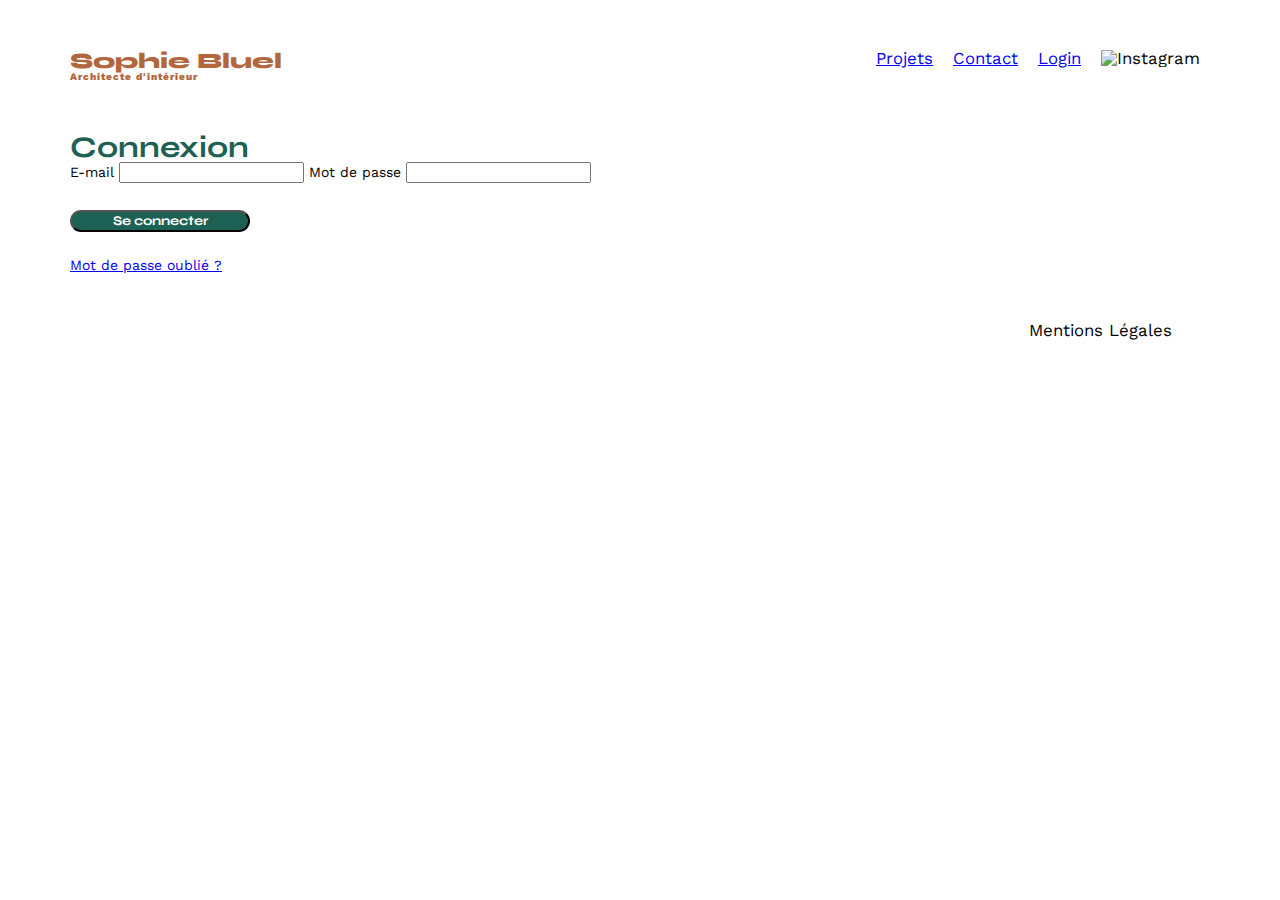
==== FrontEnd/login.html @ 3a3cd701 "Refactored project structure: separated index.html and login.html, updated scripts" ====
<!DOCTYPE html>
<html lang="fr">
<head>
	<meta charset="UTF-8">
	<title>Sophie Bluel - Architecte d'intérieur</title>
	<meta name="viewport" content="width=device-width, initial-scale=1.0">
	<link rel="preconnect" href="https://fonts.googleapis.com">
	<link rel="preconnect" href="https://fonts.gstatic.com" crossorigin>
	<link href="https://fonts.googleapis.com/css2?family=Syne:wght@700;800&family=Work+Sans&display=swap" rel="stylesheet">
    <link rel="stylesheet" href="https://cdnjs.cloudflare.com/ajax/libs/font-awesome/6.2.1/css/all.min.css" integrity="sha512-MV7K8+y+gLIBoVD59lQIYicR65iaqukzvf/nwasF0nqhPay5w/9lJmVM2hMDcnK1OnMGCdVK+iQrJ7lzPJQd1w==" crossorigin="anonymous" referrerpolicy="no-referrer">
	<meta name="description" content="">
	<link rel="stylesheet" href="./assets/style.css">
    <script src="./scripts/script.js" defer></script> <!-- Assure-toi que ce chemin est correct -->
</head>
<body>
<header>
	<h1>Sophie Bluel <span>Architecte d'intérieur</span></h1>
	<nav>
		<ul>
			<li class="nav-item"><a href="index.html">Projets</a></li>
			<li class="nav-item"><a href="index.html#contact">Contact</a></li>
			<li class="nav-item active"><a class="log-in-out" href="login.html">Login</a></li>
			<li class="nav-item"><img src="./assets/icons/instagram.png" alt="Instagram"></li>
		</ul>
	</nav>
</header>
<main>
	<section id="login-section" class="login-container">
		<h2>Connexion</h2>
		<form action="#" method="post" id="login">
			<label for="email">E-mail</label>
			<input type="email" name="email" id="email" required>
            
            <label for="password">Mot de passe</label>
			<input type="password" name="password" id="password" required>
            
            <div class="alertError" id="error-login"></div>
            
			<input type="submit" value="Se connecter">
		</form>
        
        <p><a href="#" id="forgot-password">Mot de passe oublié ?</a></p>
	</section>
</main>

<footer>
	<nav>
		<ul>
			<li>Mentions Légales</li>
		</ul>
	</nav>
</footer>
</body>
</html>
---- FrontEnd/assets/style.css ----
/* http://meyerweb.com/eric/tools/css/reset/
   v2.0 | 20110126
   License: none (public domain)
*/

html, body, div, span, applet, object, iframe,
h1, h2, h3, h4, h5, h6, p, blockquote, pre,
a, abbr, acronym, address, big, cite, code,
del, dfn, em, img, ins, kbd, q, s, samp,
small, strike, strong, sub, sup, tt, var,
b, u, i, center,
dl, dt, dd, ol, ul, li,
fieldset, form, label, legend,
table, caption, tbody, tfoot, thead, tr, th, td,
article, aside, canvas, details, embed,
figure, figcaption, footer, header, hgroup,
menu, nav, output, ruby, section, summary,
time, mark, audio, video {
	margin: 0;
	padding: 0;
	border: 0;
	font-size: 100%;
	font: inherit;
	vertical-align: baseline;
}
/* HTML5 display-role reset for older browsers */
article, aside, details, figcaption, figure,
footer, header, hgroup, menu, nav, section {
	display: block;
}
body {
	line-height: 1;
}
ol, ul {
	list-style: none;
}
blockquote, q {
	quotes: none;
}
blockquote:before, blockquote:after,
q:before, q:after {
	content: '';
	content: none;
}
table {
	border-collapse: collapse;
	border-spacing: 0;
}
/** end reset css**/
body {
	max-width: 1140px;
	margin:auto;
	font-family: 'Work Sans' ;
	font-size: 14px;
}
header {
	display: flex;
	justify-content: space-between;
	margin: 50px 0
}
section {
	margin: 50px 0
}

h1{
	display: flex;
	flex-direction: column;
	font-family: 'Syne';
	font-size: 22px;
	font-weight: 800;
	color: #B1663C
}

h1 > span {
	font-family: 'Work Sans';
	font-size:10px;
	letter-spacing: 0.1em;
;
}

h2{
	font-family: 'Syne';
	font-weight: 700;
	font-size: 30px;
	color: #1D6154
}
nav ul {
	display: flex;
	align-items: center;
	list-style-type: none;

}
nav li {
	padding: 0 10px;
	font-size: 1.2em;
}

li:hover {
	color: #B1663C;
}
#introduction {
	display: flex;
	align-items: center;
}
#introduction figure {
	flex: 1
}
#introduction img {
	display: block;
	margin: auto;
	width: 80%;
}

#introduction article {
	flex: 1
}
#introduction h2 {
	margin-bottom: 1em;
}

#introduction p {
	margin-bottom: 0.5em;
}
#portfolio h2 {
	text-align: center;
	margin-bottom: 1em;
}
.gallery {
	width: 100%;
	display: grid;
	grid-template-columns: 1fr 1fr 1fr;
	grid-column-gap: 20px;
	grid-row-gap: 20px;
}

.gallery img {
	width: 100%;

}
#contact {
	width: 50%;
margin: auto;
}
#contact > * {
	text-align: center;

}
#contact h2{
	margin-bottom: 20px;
}
#contact form {
	text-align: left;
	margin-top:30px;
	display: flex;
	flex-direction: column;
}

#contact input {
	height: 50px;
	font-size: 1.2em;
	border: none;
	box-shadow: 0px 4px 14px rgba(0, 0, 0, 0.09);
}
#contact label {
	margin: 2em 0 1em 0;
}
#contact textarea {
	border: none;
	box-shadow: 0px 4px 14px rgba(0, 0, 0, 0.09);
}

input[type="submit"]{
	font-family: 'Syne';
	font-weight: 700;
	color: white;
	background-color: #1D6154;
	margin : 2em auto ;
	width: 180px;
	text-align: center;
	border-radius: 60px ;
}

footer nav ul {
	display: flex;
	justify-content: flex-end;
	margin: 2em
}

.error {
    border: 2px solid red !important;
    background-color: #ffe5e5;
}
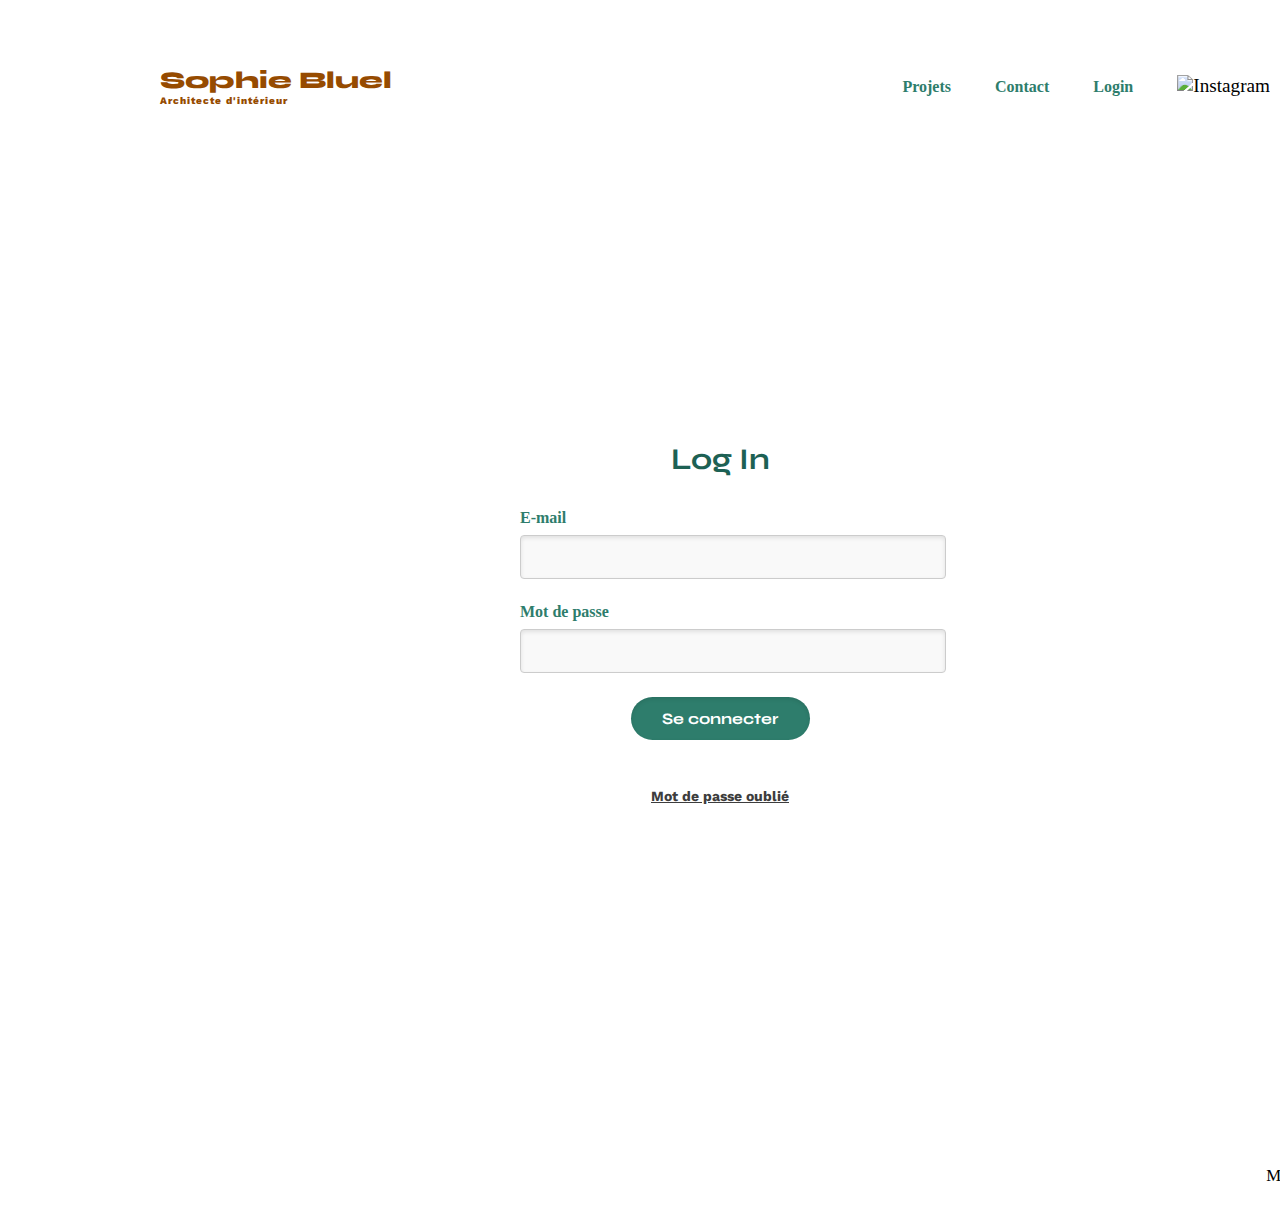
==== commit d8e179a3: "Layout on the login page" ====
--- a/FrontEnd/login.html
+++ b/FrontEnd/login.html
@@ -10,9 +10,9 @@
     <link rel="stylesheet" href="https://cdnjs.cloudflare.com/ajax/libs/font-awesome/6.2.1/css/all.min.css" integrity="sha512-MV7K8+y+gLIBoVD59lQIYicR65iaqukzvf/nwasF0nqhPay5w/9lJmVM2hMDcnK1OnMGCdVK+iQrJ7lzPJQd1w==" crossorigin="anonymous" referrerpolicy="no-referrer">
 	<meta name="description" content="">
 	<link rel="stylesheet" href="./assets/style.css">
-    <script src="./scripts/script.js" defer></script> <!-- Assure-toi que ce chemin est correct -->
+    <script src="./scripts/script.js" defer></script>
 </head>
-<body>
+<body class="login-page">
 <header>
 	<h1>Sophie Bluel <span>Architecte d'intérieur</span></h1>
 	<nav>
@@ -20,13 +20,13 @@
 			<li class="nav-item"><a href="index.html">Projets</a></li>
 			<li class="nav-item"><a href="index.html#contact">Contact</a></li>
 			<li class="nav-item active"><a class="log-in-out" href="login.html">Login</a></li>
-			<li class="nav-item"><img src="./assets/icons/instagram.png" alt="Instagram"></li>
+			<li class="nav-item-login"><img src="./assets/icons/instagram.png" alt="Instagram"></li>
 		</ul>
 	</nav>
 </header>
 <main>
 	<section id="login-section" class="login-container">
-		<h2>Connexion</h2>
+		<h2>Log In</h2>
 		<form action="#" method="post" id="login">
 			<label for="email">E-mail</label>
 			<input type="email" name="email" id="email" required>
@@ -39,7 +39,7 @@
 			<input type="submit" value="Se connecter">
 		</form>
         
-        <p><a href="#" id="forgot-password">Mot de passe oublié ?</a></p>
+        <p><a href="#" id="forgot-password">Mot de passe oublié</a></p>
 	</section>
 </main>
 
--- a/FrontEnd/assets/style.css
+++ b/FrontEnd/assets/style.css
@@ -28,7 +28,7 @@
 footer, header, hgroup, menu, nav, section {
 	display: block;
 }
-body {
+body.index-page{
 	line-height: 1;
 }
 ol, ul {
@@ -47,7 +47,7 @@
 	border-spacing: 0;
 }
 /** end reset css**/
-body {
+body.index-page{
 	max-width: 1140px;
 	margin:auto;
 	font-family: 'Work Sans' ;
@@ -125,6 +125,40 @@
 	text-align: center;
 	margin-bottom: 1em;
 }
+
+.filters {
+    display: flex;
+    gap: 1rem; /* Espace entre les boutons */
+    justify-content: center; /* Centrer les boutons */
+    margin: 40px;
+}
+
+.filter-btn {
+    padding: 0.5rem 1rem; /* Taille interne */
+    font-size: 1rem; /* Taille de la police */
+    border: 2px solid #2e7d6c; /* Couleur de la bordure */
+    border-radius: 50px; /* Coins arrondis */
+    background-color: transparent; /* Fond transparent */
+    color: #2e7d6c; /* Couleur du texte */
+    cursor: pointer;
+    transition: all 0.3s ease; /* Animation fluide sur hover */
+}
+
+.filter-btn.active {
+    background-color: #2e7d6c; /* Fond pour l'option active */
+    color: white; /* Texte en blanc */
+}
+
+.filter-btn:hover {
+    background-color: #d6f5ed; /* Couleur du fond au survol */
+    color: #2e7d6c;
+}
+
+.filters .filter-btn {
+    font-family: 'Syne', sans-serif; /* Utiliser la police Syne */
+    font-weight: 700; /* Optionnel : ajuster l'épaisseur */
+}
+
 .gallery {
 	width: 100%;
 	display: grid;
@@ -191,3 +225,138 @@
     background-color: #ffe5e5;
 }
 
+/* Login page */
+
+body.login-page {
+    width: 1440px; /* Largeur spécifique */
+    margin: 0 auto; /* Centrer le contenu */
+    background-color: #fff; /* Optionnel : couleur de fond */
+}
+
+.nav-item-login img {
+    width: 22px;
+    height: 22px;
+}
+
+.login-container {
+    display: flex;
+    flex-direction: column;
+    align-items: center; /* Centrer horizontalement */
+    justify-content: center; /* Centrer verticalement */
+    height: 100vh; /* Prend toute la hauteur de la page */
+}
+
+form#login {
+    width: 100%;
+    max-width: 400px; /* Largeur maximale du formulaire */
+    background-color: white; /* Fond blanc */
+    padding: 2rem; /* Espacement interne */
+}
+
+form#login label {
+    display: block;
+    font-size: 1rem; /* Taille du texte */
+    font-weight: bold;
+    margin-bottom: 0.5rem;
+    color: #2e7d6c; /* Couleur du label */
+}
+
+form#login input {
+    width: 100%;
+    padding: 0.75rem; /* Taille interne */
+    margin-bottom: 1.5rem; /* Espacement entre les champs */
+    border: 1px solid #ccc; /* Bordure légère */
+    border-radius: 4px; /* Coins arrondis */
+    background-color: #f9f9f9; /* Fond léger */
+    font-size: 1rem; /* Taille de la police */
+    box-shadow: inset 0 2px 4px rgba(0, 0, 0, 0.1); /* Ombre interne */
+}
+
+form#login input:focus {
+    border-color: #2e7d6c; /* Bordure verte lors du focus */
+    outline: none; /* Retire le contour par défaut */
+    background-color: #fff; /* Fond blanc au focus */
+}
+
+form#login input[type="submit"] {
+    display: block; /* Transforme le bouton en bloc pour le centrer */
+    margin: 0 auto; /* Centre le bouton horizontalement */
+	width: 179px;
+    background-color: #2e7d6c; /* Couleur de fond */
+    color: white; /* Couleur du texte */
+    font-size: 1rem; /* Taille du texte */
+    font-weight: bold;
+    border: none; /* Pas de bordure */
+    border-radius: 60px; /* Coins arrondis */
+    cursor: pointer;
+    transition: background-color 0.3s ease; /* Animation fluide */
+}
+
+form#login input[type="submit"]:hover {
+    background-color: #246e5a; /* Couleur au survol */
+}
+
+
+form#login input[type="submit"]:hover {
+    background-color: #246e5a; /* Couleur plus foncée au survol */
+}
+
+form#login .alertError {
+    font-size: 0.875rem;
+    color: red;
+    margin-bottom: 1rem;
+    display: none; /* Masqué par défaut */
+}
+
+#forgot-password {
+    text-align: center; /* Centre le texte */
+    display: block; /* Prend toute la largeur */
+    margin-top: 1rem;
+    font-size: 0.875rem;
+    color: #3D3D3D; /* Couleur noire */
+    text-decoration: underline; /* Pas de soulignement */
+	font-family: 'Work Sans', sans-serif; /* Utilise Work Sans */
+	font-weight: bold;
+}
+
+#forgot-password:hover {
+    text-decoration: underline; /* Ajoute un soulignement au survol */
+}
+
+header {
+    display: flex;
+    justify-content: space-between;
+    align-items: center;
+    padding: 1rem 10rem;
+}
+
+header h1 {
+    font-size: 1.5rem;
+    font-family: 'Syne', sans-serif;
+    color: #964b00; /* Couleur marron */
+}
+
+header nav ul {
+    display: flex;
+    gap: 1.5rem; /* Espacement entre les éléments */
+    list-style: none;
+}
+
+header nav ul li a {
+    text-decoration: none;
+    font-weight: bold;
+    color: #2e7d6c;
+    font-size: 1rem;
+}
+
+header nav ul li a:hover {
+    text-decoration: underline;
+}
+
+footer {
+    text-align: center;
+    margin-top: 2rem;
+    padding: 1rem;
+    font-size: 0.875rem;
+    background-color: #ffffff; /* Couleur de fond */
+}
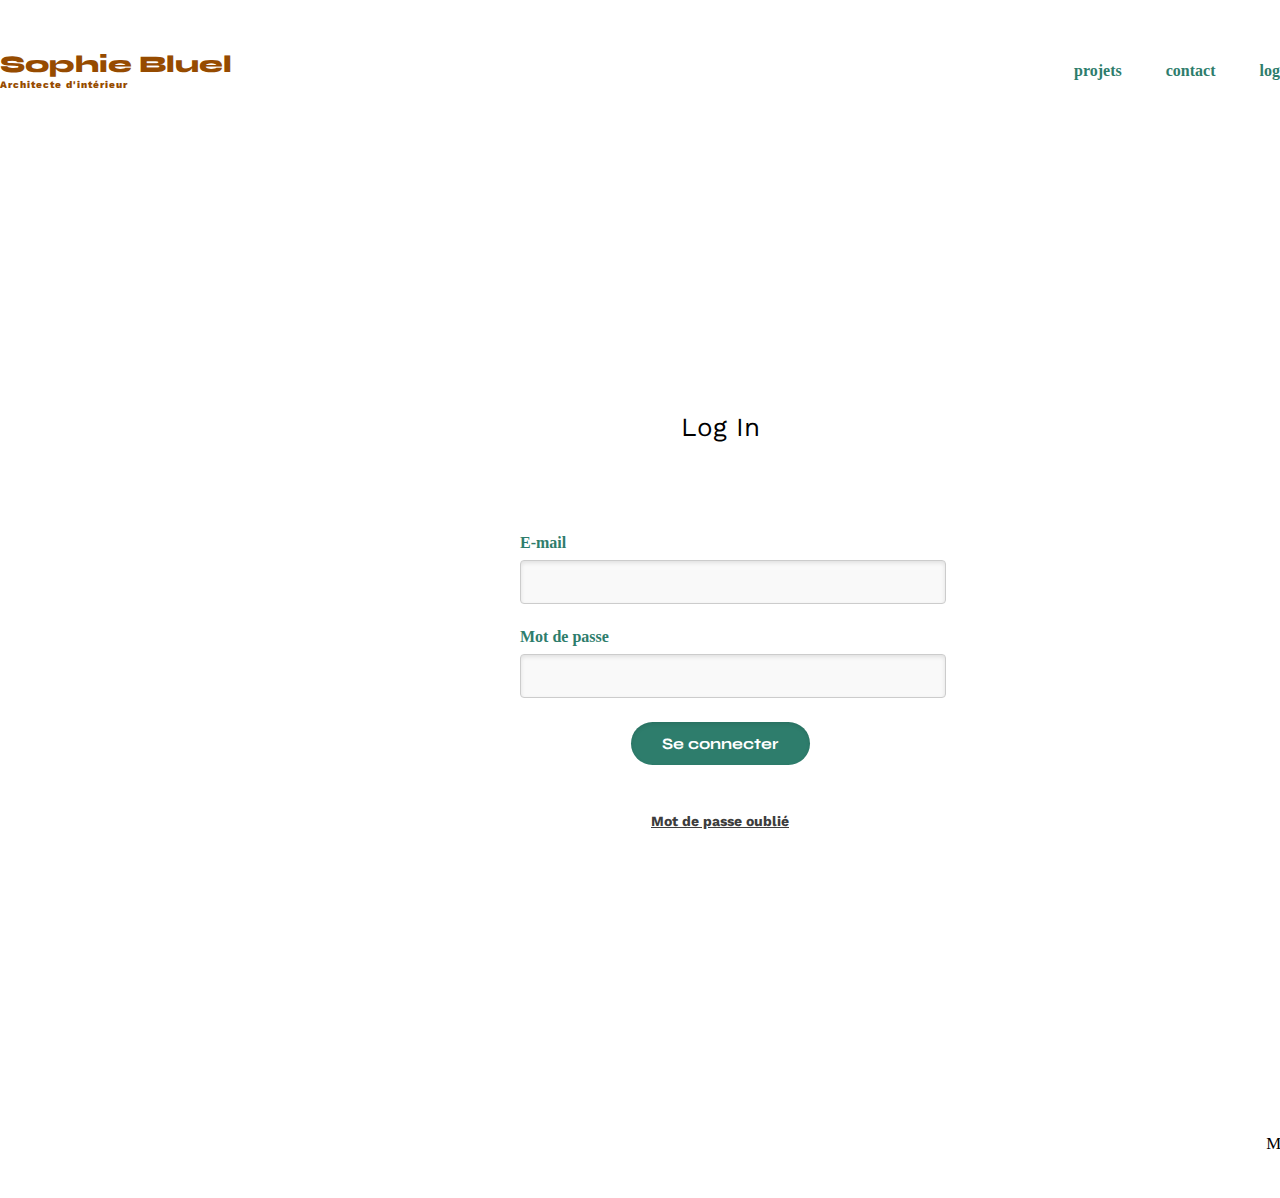
==== commit 35a6f9d1: "fix display modalGallery" ====
--- a/FrontEnd/login.html
+++ b/FrontEnd/login.html
@@ -1,54 +1,67 @@
 <!DOCTYPE html>
 <html lang="fr">
-<head>
-	<meta charset="UTF-8">
-	<title>Sophie Bluel - Architecte d'intérieur</title>
-	<meta name="viewport" content="width=device-width, initial-scale=1.0">
-	<link rel="preconnect" href="https://fonts.googleapis.com">
-	<link rel="preconnect" href="https://fonts.gstatic.com" crossorigin>
-	<link href="https://fonts.googleapis.com/css2?family=Syne:wght@700;800&family=Work+Sans&display=swap" rel="stylesheet">
-    <link rel="stylesheet" href="https://cdnjs.cloudflare.com/ajax/libs/font-awesome/6.2.1/css/all.min.css" integrity="sha512-MV7K8+y+gLIBoVD59lQIYicR65iaqukzvf/nwasF0nqhPay5w/9lJmVM2hMDcnK1OnMGCdVK+iQrJ7lzPJQd1w==" crossorigin="anonymous" referrerpolicy="no-referrer">
-	<meta name="description" content="">
-	<link rel="stylesheet" href="./assets/style.css">
-    <script src="./scripts/script.js" defer></script>
-</head>
-<body class="login-page">
-<header>
-	<h1>Sophie Bluel <span>Architecte d'intérieur</span></h1>
-	<nav>
-		<ul>
-			<li class="nav-item"><a href="index.html">Projets</a></li>
-			<li class="nav-item"><a href="index.html#contact">Contact</a></li>
-			<li class="nav-item active"><a class="log-in-out" href="login.html">Login</a></li>
-			<li class="nav-item-login"><img src="./assets/icons/instagram.png" alt="Instagram"></li>
-		</ul>
-	</nav>
-</header>
-<main>
-	<section id="login-section" class="login-container">
-		<h2>Log In</h2>
-		<form action="#" method="post" id="login">
-			<label for="email">E-mail</label>
-			<input type="email" name="email" id="email" required>
-            
-            <label for="password">Mot de passe</label>
-			<input type="password" name="password" id="password" required>
-            
-            <div class="alertError" id="error-login"></div>
-            
-			<input type="submit" value="Se connecter">
-		</form>
-        
+  <head>
+    <meta charset="UTF-8" />
+    <title>Sophie Bluel - Architecte d'intérieur</title>
+    <meta name="viewport" content="width=device-width, initial-scale=1.0" />
+    <link rel="preconnect" href="https://fonts.googleapis.com" />
+    <link rel="preconnect" href="https://fonts.gstatic.com" crossorigin />
+    <link
+      href="https://fonts.googleapis.com/css2?family=Syne:wght@700;800&family=Work+Sans&display=swap"
+      rel="stylesheet"
+    />
+    <link
+      rel="stylesheet"
+      href="https://cdnjs.cloudflare.com/ajax/libs/font-awesome/6.2.1/css/all.min.css"
+      integrity="sha512-MV7K8+y+gLIBoVD59lQIYicR65iaqukzvf/nwasF0nqhPay5w/9lJmVM2hMDcnK1OnMGCdVK+iQrJ7lzPJQd1w=="
+      crossorigin="anonymous"
+      referrerpolicy="no-referrer"
+    />
+    <meta name="description" content="" />
+    <link rel="stylesheet" href="./assets/style.css" />
+    <script src="./scripts/login.js" defer></script>
+  </head>
+  <body class="login-page">
+    <header>
+      <h1>Sophie Bluel <span>Architecte d'intérieur</span></h1>
+      <nav>
+        <ul>
+          <li class="nav-item"><a href="index.html">projets</a></li>
+          <li class="nav-item"><a href="index.html#contact">contact</a></li>
+          <li class="nav-item active">
+            <a class="log-in-out" href="login.html">login</a>
+          </li>
+          <li class="nav-item-login">
+            <img src="./assets/icons/instagram.png" alt="Instagram" />
+          </li>
+        </ul>
+      </nav>
+    </header>
+    <main>
+      <section id="login-section" class="login-container">
+        <h2>Log In</h2>
+        <form action="#" method="post" id="login">
+          <label for="email">E-mail</label>
+          <input type="email" name="email" id="email" required />
+
+          <label for="password">Mot de passe</label>
+          <input type="password" name="password" id="password" required />
+
+          <div class="alertError" id="error-login"></div>
+
+          <input type="submit" value="Se connecter" />
+        </form>
+
         <p><a href="#" id="forgot-password">Mot de passe oublié</a></p>
-	</section>
-</main>
+      </section>
+    </main>
 
-<footer>
-	<nav>
-		<ul>
-			<li>Mentions Légales</li>
-		</ul>
-	</nav>
-</footer>
-</body>
+    <footer>
+      <nav>
+        <ul>
+          <li>Mentions Légales</li>
+        </ul>
+      </nav>
+    </footer>
+  </body>
 </html>
--- a/FrontEnd/assets/style.css
+++ b/FrontEnd/assets/style.css
@@ -3,360 +3,696 @@
    License: none (public domain)
 */
 
-html, body, div, span, applet, object, iframe,
-h1, h2, h3, h4, h5, h6, p, blockquote, pre,
-a, abbr, acronym, address, big, cite, code,
-del, dfn, em, img, ins, kbd, q, s, samp,
-small, strike, strong, sub, sup, tt, var,
-b, u, i, center,
-dl, dt, dd, ol, ul, li,
-fieldset, form, label, legend,
-table, caption, tbody, tfoot, thead, tr, th, td,
-article, aside, canvas, details, embed,
-figure, figcaption, footer, header, hgroup,
-menu, nav, output, ruby, section, summary,
-time, mark, audio, video {
-	margin: 0;
-	padding: 0;
-	border: 0;
-	font-size: 100%;
-	font: inherit;
-	vertical-align: baseline;
+html,
+body,
+div,
+span,
+applet,
+object,
+iframe,
+h1,
+h2,
+h3,
+h4,
+h5,
+h6,
+p,
+blockquote,
+pre,
+a,
+abbr,
+acronym,
+address,
+big,
+cite,
+code,
+del,
+dfn,
+em,
+img,
+ins,
+kbd,
+q,
+s,
+samp,
+small,
+strike,
+strong,
+sub,
+sup,
+tt,
+var,
+b,
+u,
+i,
+center,
+dl,
+dt,
+dd,
+ol,
+ul,
+li,
+fieldset,
+form,
+label,
+legend,
+table,
+caption,
+tbody,
+tfoot,
+thead,
+tr,
+th,
+td,
+article,
+aside,
+canvas,
+details,
+embed,
+figure,
+figcaption,
+footer,
+header,
+hgroup,
+menu,
+nav,
+output,
+ruby,
+section,
+summary,
+time,
+mark,
+audio,
+video {
+  margin: 0;
+  padding: 0;
+  border: 0;
+  font-size: 100%;
+  font: inherit;
+  vertical-align: baseline;
 }
 /* HTML5 display-role reset for older browsers */
-article, aside, details, figcaption, figure,
-footer, header, hgroup, menu, nav, section {
-	display: block;
-}
-body.index-page{
-	line-height: 1;
-}
-ol, ul {
-	list-style: none;
-}
-blockquote, q {
-	quotes: none;
-}
-blockquote:before, blockquote:after,
-q:before, q:after {
-	content: '';
-	content: none;
+article,
+aside,
+details,
+figcaption,
+figure,
+footer,
+header,
+hgroup,
+menu,
+nav,
+section {
+  display: block;
+}
+body.index-page {
+  line-height: 1;
+}
+ol,
+ul {
+  list-style: none;
+}
+blockquote,
+q {
+  quotes: none;
+}
+blockquote:before,
+blockquote:after,
+q:before,
+q:after {
+  content: "";
+  content: none;
 }
 table {
-	border-collapse: collapse;
-	border-spacing: 0;
-}
-/** end reset css**/
-body.index-page{
-	max-width: 1140px;
-	margin:auto;
-	font-family: 'Work Sans' ;
-	font-size: 14px;
+  border-collapse: collapse;
+  border-spacing: 0;
+}
+/* end reset css */
+body.index-page {
+  max-width: 1140px;
+  margin: auto;
+  font-family: "Work Sans";
+  font-size: 14px;
 }
 header {
-	display: flex;
-	justify-content: space-between;
-	margin: 50px 0
-}
+  display: flex;
+  justify-content: space-between;
+  margin: 50px 0;
+  align-items: center;
+}
+
 section {
-	margin: 50px 0
-}
-
-h1{
-	display: flex;
-	flex-direction: column;
-	font-family: 'Syne';
-	font-size: 22px;
-	font-weight: 800;
-	color: #B1663C
+  margin: 50px 0;
+}
+
+h1 {
+  display: flex;
+  flex-direction: column;
+  font-family: "Syne";
+  font-size: 22px;
+  font-weight: 800;
+  color: #b1663c;
 }
 
 h1 > span {
-	font-family: 'Work Sans';
-	font-size:10px;
-	letter-spacing: 0.1em;
-;
-}
-
-h2{
-	font-family: 'Syne';
-	font-weight: 700;
-	font-size: 30px;
-	color: #1D6154
+  font-family: "Work Sans";
+  font-size: 10px;
+  letter-spacing: 0.1em;
+}
+
+h2 {
+  font-family: "Syne";
+  font-weight: 700;
+  font-size: 30px;
+  color: #1d6154;
 }
 nav ul {
-	display: flex;
-	align-items: center;
-	list-style-type: none;
-
+  display: flex;
+  align-items: center;
+  list-style-type: none;
 }
 nav li {
-	padding: 0 10px;
-	font-size: 1.2em;
+  padding: 0 10px;
+  font-size: 1.2em;
 }
 
 li:hover {
-	color: #B1663C;
+  color: #b1663c;
 }
 #introduction {
-	display: flex;
-	align-items: center;
+  display: flex;
+  align-items: center;
 }
 #introduction figure {
-	flex: 1
+  flex: 1;
 }
 #introduction img {
-	display: block;
-	margin: auto;
-	width: 80%;
+  display: block;
+  margin: auto;
+  width: 80%;
 }
 
 #introduction article {
-	flex: 1
+  flex: 1;
 }
 #introduction h2 {
-	margin-bottom: 1em;
+  margin-bottom: 1em;
 }
 
 #introduction p {
-	margin-bottom: 0.5em;
+  margin-bottom: 0.5em;
 }
 #portfolio h2 {
-	text-align: center;
-	margin-bottom: 1em;
+  text-align: center;
+}
+
+/********* Filtres *********/
+body.edit-mode-active .filters {
+  display: none; /* Cache les filtres en mode édition */
 }
 
 .filters {
-    display: flex;
-    gap: 1rem; /* Espace entre les boutons */
-    justify-content: center; /* Centrer les boutons */
-    margin: 40px;
+  display: flex;
+  gap: 1rem; /* Espace entre les boutons */
+  justify-content: center; /* Centrer les boutons */
+  margin: 40px;
 }
 
 .filter-btn {
-    padding: 0.5rem 1rem; /* Taille interne */
-    font-size: 1rem; /* Taille de la police */
-    border: 2px solid #2e7d6c; /* Couleur de la bordure */
-    border-radius: 50px; /* Coins arrondis */
-    background-color: transparent; /* Fond transparent */
-    color: #2e7d6c; /* Couleur du texte */
-    cursor: pointer;
-    transition: all 0.3s ease; /* Animation fluide sur hover */
+  padding: 0.5rem 1rem; /* Taille interne */
+  font-size: 1rem; /* Taille de la police */
+  border: 2px solid #2e7d6c; /* Couleur de la bordure */
+  border-radius: 50px; /* Coins arrondis */
+  background-color: transparent; /* Fond transparent */
+  color: #2e7d6c; /* Couleur du texte */
+  cursor: pointer;
+  transition: all 0.3s ease; /* Animation fluide sur hover */
 }
 
 .filter-btn.active {
-    background-color: #2e7d6c; /* Fond pour l'option active */
-    color: white; /* Texte en blanc */
+  background-color: #2e7d6c; /* Fond pour l'option active */
+  color: white; /* Texte en blanc */
 }
 
 .filter-btn:hover {
-    background-color: #d6f5ed; /* Couleur du fond au survol */
-    color: #2e7d6c;
+  background-color: #d6f5ed; /* Couleur du fond au survol */
+  color: #2e7d6c;
 }
 
 .filters .filter-btn {
-    font-family: 'Syne', sans-serif; /* Utiliser la police Syne */
-    font-weight: 700; /* Optionnel : ajuster l'épaisseur */
+  font-family: "Syne", sans-serif; /* Utiliser la police Syne */
+  font-weight: 700; /* Optionnel : ajuster l'épaisseur */
+}
+
+/********* Bouton modifier, visible seulement pour Admin *********/
+
+/* Structure du header de la section portfolio */
+.portfolio-header {
+  display: flex;
+  align-items: center; /* Aligne verticalement le titre et le bouton */
+  justify-content: center; /* Centre tout horizontalement */
+  gap: 20px; /* Espacement entre le titre et le bouton */
+  margin-bottom: 40px;
+  padding: 0 0 0 100px;
+}
+
+/* Titre "Mes Projets" */
+.portfolio-title {
+  font-size: 2rem;
+  font-weight: bold;
+  color: #2e7d6c;
+  margin: 0;
+  text-align: center;
+}
+
+/* Bouton Modifier */
+#admin-panel {
+  display: flex;
+  align-items: center;
+  gap: 8px;
+  font-size: 1rem;
+  color: #000;
+  cursor: pointer;
+  transition: color 0.3s ease;
+}
+
+#admin-panel:hover {
+  color: #2e7d6c; /* Change la couleur au survol */
+}
+
+#admin-panel i {
+  font-size: 1.2rem; /* Taille de l'icône */
 }
 
 .gallery {
-	width: 100%;
-	display: grid;
-	grid-template-columns: 1fr 1fr 1fr;
-	grid-column-gap: 20px;
-	grid-row-gap: 20px;
-}
-
-.gallery img {
-	width: 100%;
-
-}
+  width: 100%;
+  display: grid;
+  grid-template-columns: 1fr 1fr 1fr;
+  grid-column-gap: 20px;
+  grid-row-gap: 20px;
+}
+
+.gallery img,
+#modal-gallery .gallery img {
+  width: 305px;
+  height: 407px;
+  object-fit: cover; /* Recadre l’image pour qu’elle remplisse bien l’espace */
+}
+
 #contact {
-	width: 50%;
-margin: auto;
-}
+  width: 50%;
+  margin: auto;
+}
+
 #contact > * {
-	text-align: center;
-
-}
-#contact h2{
-	margin-bottom: 20px;
+  text-align: center;
+}
+#contact h2 {
+  margin-bottom: 20px;
 }
 #contact form {
-	text-align: left;
-	margin-top:30px;
-	display: flex;
-	flex-direction: column;
+  text-align: left;
+  margin-top: 30px;
+  display: flex;
+  flex-direction: column;
 }
 
 #contact input {
-	height: 50px;
-	font-size: 1.2em;
-	border: none;
-	box-shadow: 0px 4px 14px rgba(0, 0, 0, 0.09);
+  height: 50px;
+  font-size: 1.2em;
+  border: none;
+  box-shadow: 0px 4px 14px rgba(0, 0, 0, 0.09);
 }
 #contact label {
-	margin: 2em 0 1em 0;
+  margin: 2em 0 1em 0;
 }
 #contact textarea {
-	border: none;
-	box-shadow: 0px 4px 14px rgba(0, 0, 0, 0.09);
-}
-
-input[type="submit"]{
-	font-family: 'Syne';
-	font-weight: 700;
-	color: white;
-	background-color: #1D6154;
-	margin : 2em auto ;
-	width: 180px;
-	text-align: center;
-	border-radius: 60px ;
+  border: none;
+  box-shadow: 0px 4px 14px rgba(0, 0, 0, 0.09);
+}
+
+input[type="submit"] {
+  font-family: "Syne";
+  font-weight: 700;
+  color: white;
+  background-color: #1d6154;
+  margin: 2em auto;
+  width: 180px;
+  text-align: center;
+  border-radius: 60px;
 }
 
 footer nav ul {
-	display: flex;
-	justify-content: flex-end;
-	margin: 2em
+  display: flex;
+  justify-content: flex-end;
+  margin: 2em;
 }
 
 .error {
-    border: 2px solid red !important;
-    background-color: #ffe5e5;
-}
-
-/* Login page */
+  border: 2px solid red !important;
+  background-color: #ffe5e5;
+}
+
+/********* Login page *********/
 
 body.login-page {
-    width: 1440px; /* Largeur spécifique */
-    margin: 0 auto; /* Centrer le contenu */
-    background-color: #fff; /* Optionnel : couleur de fond */
+  width: 1440px; /* Largeur spécifique */
+  margin: 0 auto; /* Centrer le contenu */
+  background-color: #fff; /* Optionnel : couleur de fond */
+  overflow: hidden;
 }
 
 .nav-item-login img {
-    width: 22px;
-    height: 22px;
+  width: 22px;
+  height: 22px;
 }
 
 .login-container {
-    display: flex;
-    flex-direction: column;
-    align-items: center; /* Centrer horizontalement */
-    justify-content: center; /* Centrer verticalement */
-    height: 100vh; /* Prend toute la hauteur de la page */
+  display: flex;
+  flex-direction: column;
+  align-items: center; /* Centrer horizontalement */
+  justify-content: center; /* Centrer verticalement */
+  height: 100vh; /* Prend toute la hauteur de la page */
 }
 
 form#login {
-    width: 100%;
-    max-width: 400px; /* Largeur maximale du formulaire */
-    background-color: white; /* Fond blanc */
-    padding: 2rem; /* Espacement interne */
+  width: 100%;
+  max-width: 400px; /* Largeur maximale du formulaire */
+  background-color: white; /* Fond blanc */
+  padding: 2rem; /* Espacement interne */
 }
 
 form#login label {
-    display: block;
-    font-size: 1rem; /* Taille du texte */
-    font-weight: bold;
-    margin-bottom: 0.5rem;
-    color: #2e7d6c; /* Couleur du label */
+  display: block;
+  font-size: 1rem; /* Taille du texte */
+  font-weight: bold;
+  margin-bottom: 0.5rem;
+  color: #2e7d6c; /* Couleur du label */
 }
 
 form#login input {
-    width: 100%;
-    padding: 0.75rem; /* Taille interne */
-    margin-bottom: 1.5rem; /* Espacement entre les champs */
-    border: 1px solid #ccc; /* Bordure légère */
-    border-radius: 4px; /* Coins arrondis */
-    background-color: #f9f9f9; /* Fond léger */
-    font-size: 1rem; /* Taille de la police */
-    box-shadow: inset 0 2px 4px rgba(0, 0, 0, 0.1); /* Ombre interne */
+  width: 100%;
+  padding: 0.75rem; /* Taille interne */
+  margin-bottom: 1.5rem; /* Espacement entre les champs */
+  border: 1px solid #ccc; /* Bordure légère */
+  border-radius: 4px; /* Coins arrondis */
+  background-color: #f9f9f9; /* Fond léger */
+  font-size: 1rem; /* Taille de la police */
+  box-shadow: inset 0 2px 4px rgba(0, 0, 0, 0.1); /* Ombre interne */
 }
 
 form#login input:focus {
-    border-color: #2e7d6c; /* Bordure verte lors du focus */
-    outline: none; /* Retire le contour par défaut */
-    background-color: #fff; /* Fond blanc au focus */
+  border-color: #2e7d6c; /* Bordure verte lors du focus */
+  outline: none; /* Retire le contour par défaut */
+  background-color: #fff; /* Fond blanc au focus */
 }
 
 form#login input[type="submit"] {
-    display: block; /* Transforme le bouton en bloc pour le centrer */
-    margin: 0 auto; /* Centre le bouton horizontalement */
-	width: 179px;
-    background-color: #2e7d6c; /* Couleur de fond */
-    color: white; /* Couleur du texte */
-    font-size: 1rem; /* Taille du texte */
-    font-weight: bold;
-    border: none; /* Pas de bordure */
-    border-radius: 60px; /* Coins arrondis */
-    cursor: pointer;
-    transition: background-color 0.3s ease; /* Animation fluide */
+  display: block; /* Transforme le bouton en bloc pour le centrer */
+  margin: 0 auto; /* Centre le bouton horizontalement */
+  width: 179px;
+  background-color: #2e7d6c; /* Couleur de fond */
+  color: white; /* Couleur du texte */
+  font-size: 1rem; /* Taille du texte */
+  font-weight: bold;
+  border: none; /* Pas de bordure */
+  border-radius: 60px; /* Coins arrondis */
+  cursor: pointer;
+  transition: background-color 0.3s ease; /* Animation fluide */
 }
 
 form#login input[type="submit"]:hover {
-    background-color: #246e5a; /* Couleur au survol */
-}
-
-
-form#login input[type="submit"]:hover {
-    background-color: #246e5a; /* Couleur plus foncée au survol */
+  background-color: #246e5a; /* Couleur plus foncée au survol */
 }
 
 form#login .alertError {
-    font-size: 0.875rem;
-    color: red;
-    margin-bottom: 1rem;
-    display: none; /* Masqué par défaut */
+  font-size: 0.875rem;
+  color: red;
+  margin-bottom: 1rem;
+  display: none; /* Masqué par défaut */
 }
 
 #forgot-password {
-    text-align: center; /* Centre le texte */
-    display: block; /* Prend toute la largeur */
-    margin-top: 1rem;
-    font-size: 0.875rem;
-    color: #3D3D3D; /* Couleur noire */
-    text-decoration: underline; /* Pas de soulignement */
-	font-family: 'Work Sans', sans-serif; /* Utilise Work Sans */
-	font-weight: bold;
+  text-align: center; /* Centre le texte */
+  display: block; /* Prend toute la largeur */
+  margin-top: 1rem;
+  font-size: 0.875rem;
+  color: #3d3d3d; /* Couleur noire */
+  text-decoration: underline; /* Soulignement */
+  font-family: "Work Sans", sans-serif; /* Utilise Work Sans */
+  font-weight: bold;
 }
 
 #forgot-password:hover {
-    text-decoration: underline; /* Ajoute un soulignement au survol */
-}
-
-header {
-    display: flex;
-    justify-content: space-between;
-    align-items: center;
-    padding: 1rem 10rem;
+  text-decoration: underline; /* Ajoute un soulignement au survol */
 }
 
 header h1 {
-    font-size: 1.5rem;
-    font-family: 'Syne', sans-serif;
-    color: #964b00; /* Couleur marron */
+  font-size: 1.5rem;
+  font-family: "Syne", sans-serif;
+  color: #964b00; /* Couleur marron */
 }
 
 header nav ul {
-    display: flex;
-    gap: 1.5rem; /* Espacement entre les éléments */
-    list-style: none;
+  display: flex;
+  gap: 1.5rem; /* Espacement entre les éléments */
+  list-style: none;
 }
 
 header nav ul li a {
-    text-decoration: none;
-    font-weight: bold;
-    color: #2e7d6c;
-    font-size: 1rem;
+  text-decoration: none;
+  font-weight: bold;
+  color: #2e7d6c;
+  font-size: 1rem;
 }
 
 header nav ul li a:hover {
-    text-decoration: underline;
+  text-decoration: underline;
 }
 
 footer {
-    text-align: center;
-    margin-top: 2rem;
-    padding: 1rem;
-    font-size: 0.875rem;
-    background-color: #ffffff; /* Couleur de fond */
-}
+  text-align: center;
+  margin-top: 2rem;
+  padding: 1rem;
+  font-size: 0.875rem;
+  background-color: #ffffff; /* Couleur de fond */
+}
+
+/********* modal *********/
+.modal {
+  display: none; /* Par défaut, elle est cachée */
+  position: fixed;
+  z-index: 10;
+  left: 0;
+  top: 0;
+  max-height: 100vh;
+  height: 100%;
+  background-color: rgba(0, 0, 0, 0.5); /* Fond sombre transparent */
+  overflow-y: auto;
+}
+
+.modal-content {
+  background: white;
+  width: 60%;
+  margin: 5% auto;
+  padding: 20px;
+  border-radius: 10px;
+  box-shadow: 0 5px 15px rgba(0, 0, 0, 0.3);
+  text-align: center;
+}
+
+.close {
+  float: right;
+  font-size: 24px;
+  cursor: pointer;
+  color: #333;
+}
+
+h2 {
+  font-size: 26px;
+  margin: 60px;
+  color: #000000; /* Couleur noire */
+  font-family: "Work Sans", sans-serif; /* Utilise Work Sans */
+  font-weight: 400;
+}
+
+/* Galerie d'images */
+
+.image-item {
+  position: relative;
+}
+
+.gallery-divider {
+  width: 70%;
+  border: none;
+  border-top: 1px solid #b3b3b3;
+  margin: 40px auto;
+}
+
+.add-photo-btn {
+  padding: 10px 20px;
+  font-size: 14px;
+  border: none;
+  cursor: pointer;
+  font-family: "Syne";
+  font-weight: 700;
+  color: white;
+  background-color: #1d6154;
+  margin: 2em auto;
+  width: 180px;
+  text-align: center;
+  border-radius: 60px;
+}
+
+.add-photo-btn:hover {
+  opacity: 0.9;
+}
+#modal-gallery .gallery {
+  display: grid;
+  grid-template-columns: repeat(5, 1fr); /* 5 colonnes */
+  grid-template-rows: repeat(3, auto); /* 3 lignes, hauteur automatique */
+  gap: 15px;
+  margin: 20px 0;
+  justify-content: center;
+}
+
+#modal-gallery .gallery img {
+  width: 100%;
+  height: auto;
+  object-fit: cover;
+}
+
+#modal-gallery .delete-btn {
+  position: absolute;
+  top: 10px;
+  right: 10px;
+  background: rgb(0, 0, 0);
+  border: none;
+  color: white;
+  width: 30px;
+  height: 30px;
+  display: flex;
+  align-items: center;
+  justify-content: center;
+  cursor: pointer;
+}
+
+#modal-gallery .delete-btn i {
+  font-size: 16px;
+}
+
+/* Modal d'ajout de photo */
+
+#modal-add-photo {
+  display: none; /* Cachée par défaut */
+  position: fixed;
+  z-index: 20; /* Supérieur à la modal précédente */
+  left: 50%;
+  top: 50%;
+  transform: translate(-50%, -50%);
+  width: 400px;
+  max-height: 90vh; /* Éviter de dépasser l'écran */
+  background: white;
+  padding: 20px;
+  border-radius: 10px;
+  box-shadow: 0 5px 15px rgba(0, 0, 0, 0.3);
+  text-align: center;
+  overflow-y: auto; /* Active le défilement si nécessaire */
+}
+
+/* Bouton de fermeture */
+.close-add {
+  float: right;
+  font-size: 24px;
+  cursor: pointer;
+  color: #333;
+  border: none;
+  background: none;
+}
+
+/* Titre de la modal */
+#modal-add-photo h2 {
+  font-size: 22px;
+  font-weight: bold;
+  color: #1d6154;
+  margin-bottom: 20px;
+}
+
+/* Zone d'ajout de l'image */
+.image-upload {
+  display: flex;
+  justify-content: center;
+  align-items: center;
+  margin-bottom: 15px;
+}
+
+.upload-area {
+  width: 100%;
+  border: 2px dashed #ccc;
+  padding: 15px;
+  cursor: pointer;
+  text-align: center;
+  border-radius: 5px;
+  transition: background 0.3s ease-in-out;
+}
+
+.upload-area:hover {
+  background: #f8f8f8;
+}
+
+.preview {
+  display: flex;
+  flex-direction: column;
+  align-items: center;
+  gap: 5px;
+}
+
+.preview img {
+  max-width: 100%;
+  border-radius: 5px;
+}
+
+/* Champs du formulaire */
+#add-photo-form {
+  display: flex;
+  flex-direction: column;
+  align-items: center;
+  gap: 15px;
+}
+
+#add-photo-form label {
+  font-weight: bold;
+  text-align: left;
+  width: 100%;
+  font-size: 14px;
+}
+
+#add-photo-form input,
+#add-photo-form select {
+  width: 100%;
+  padding: 10px;
+  border: 1px solid #ccc;
+  border-radius: 5px;
+  font-size: 14px;
+}
+
+/* Bouton Valider */
+#validate-btn {
+  width: 100%;
+  padding: 10px;
+  background-color: grey;
+  color: white;
+  border: none;
+  border-radius: 5px;
+  cursor: not-allowed;
+  font-weight: bold;
+}
+
+#validate-btn:enabled {
+  background-color: #1d6154;
+  cursor: pointer;
+}
+
+#validate-btn:hover:enabled {
+  background-color: #164d43;
+}
